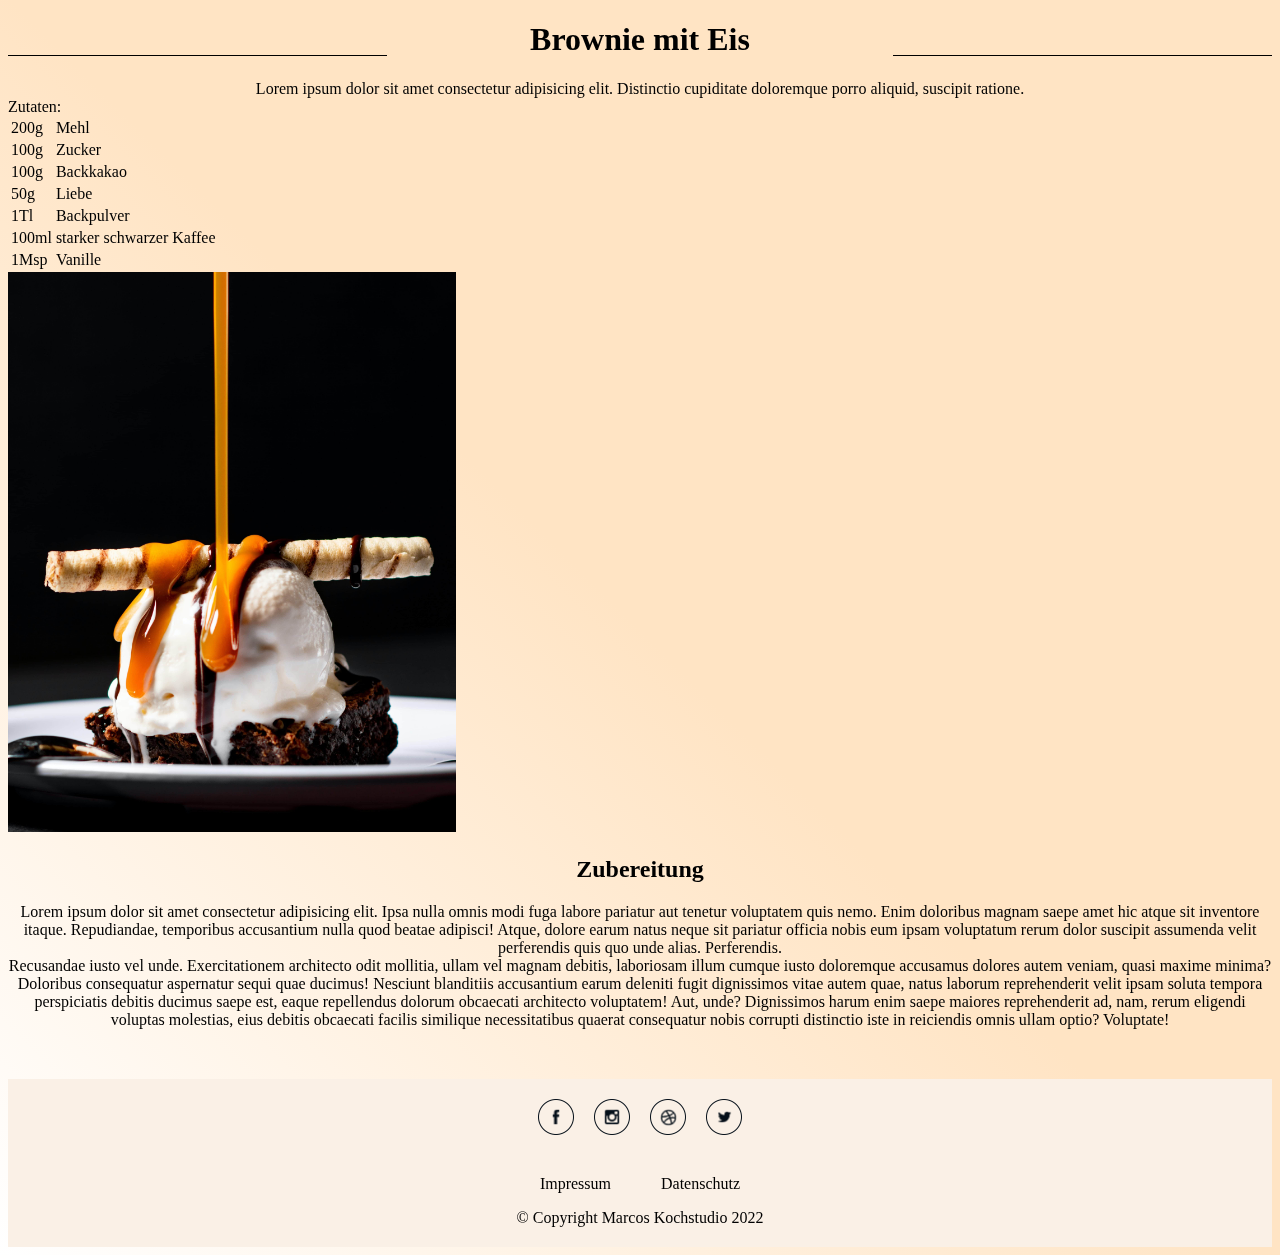
==== pages/rezept_brownie.html @ 258c1a05 "add basic recipe page" ====
<!DOCTYPE html>
<html lang="en">
  <head>
    <meta charset="UTF-8" />
    <meta name="viewport" content="width=device-width, initial-scale=1.0" />
    <title>Cookbook</title>

    <link
      href="https://cdn.jsdelivr.net/npm/bootstrap@5.2.2/dist/css/bootstrap.min.css"
      rel="stylesheet"
      integrity="sha384-Zenh87qX5JnK2Jl0vWa8Ck2rdkQ2Bzep5IDxbcnCeuOxjzrPF/et3URy9Bv1WTRi"
      crossorigin="anonymous"
    />
    <link rel="stylesheet" href="../styles/styles.css" />
  </head>

  <body id="recipe">
    <main class="container">
      <article>
        <h1 class="display-4">Brownie mit Eis</h1>
        <p>
          Lorem ipsum dolor sit amet consectetur adipisicing elit. Distinctio
          cupiditate doloremque porro aliquid, suscipit ratione.
        </p>
        <section class="row">
          <aside class="ingredients col-3">
            <table>
              <thead>
                Zutaten:
              </thead>
              <tr>
                <td>200g</td>
                <td>Mehl</td>
              </tr>
              <tr>
                <td>100g</td>
                <td>Zucker</td>
              </tr>
              <tr>
                <td>100g</td>
                <td>Backkakao</td>
              </tr>
              <tr>
                <td>50g</td>
                <td>Liebe</td>
              </tr>
              <tr>
                <td>1Tl</td>
                <td>Backpulver</td>
              </tr>
              <tr>
                <td>100ml</td>
                <td>starker schwarzer Kaffee</td>
              </tr>
              <tr>
                <td>1Msp</td>
                <td>Vanille</td>
              </tr>
            </table>
          </aside>
          <div class="divider col-1"></div>
          <div class="col-8">
            <img src="../img/brownie.jpg" alt="schön angerichteter Brownie" />
            <h2>Zubereitung</h2>
            <p>
              Lorem ipsum dolor sit amet consectetur adipisicing elit. Ipsa
              nulla omnis modi fuga labore pariatur aut tenetur voluptatem quis
              nemo. Enim doloribus magnam saepe amet hic atque sit inventore
              itaque. Repudiandae, temporibus accusantium nulla quod beatae
              adipisci! Atque, dolore earum natus neque sit pariatur officia
              nobis eum ipsam voluptatum rerum dolor suscipit assumenda velit
              perferendis quis quo unde alias. Perferendis.
            </p>
            <p>
              Recusandae iusto vel unde. Exercitationem architecto odit
              mollitia, ullam vel magnam debitis, laboriosam illum cumque iusto
              doloremque accusamus dolores autem veniam, quasi maxime minima?
              Doloribus consequatur aspernatur sequi quae ducimus! Nesciunt
              blanditiis accusantium earum deleniti fugit dignissimos vitae
              autem quae, natus laborum reprehenderit velit ipsam soluta tempora
              perspiciatis debitis ducimus saepe est, eaque repellendus dolorum
              obcaecati architecto voluptatem! Aut, unde? Dignissimos harum enim
              saepe maiores reprehenderit ad, nam, rerum eligendi voluptas
              molestias, eius debitis obcaecati facilis similique necessitatibus
              quaerat consequatur nobis corrupti distinctio iste in reiciendis
              omnis ullam optio? Voluptate!
            </p>
          </div>
        </section>
      </article>
    </main>
    <footer class="container-fluid">
      <div class="container">
        <div class="social">
          <a href="#">
            <img src="../img/facebook.png" alt="Facebook Logo" />
          </a>
          <a href="#">
            <img src="../img/instagram.png" alt="Instagram Logo" />
          </a>
          <a href="#">
            <img src="../img/dribbble.png" alt="Dribbble Logo" />
          </a>
          <a href="#">
            <img src="../img/twitter.png" alt="Twitter Logo" />
          </a>
        </div>
        <nav>
          <ul>
            <li>
              <a href="#">Impressum</a>
            </li>
            <li>
              <a href="#">Datenschutz</a>
            </li>
          </ul>
        </nav>
        <p>&copy; Copyright Marcos Kochstudio 2022</p>
      </div>
    </footer>
    <script
      src="https://cdn.jsdelivr.net/npm/bootstrap@5.2.2/dist/js/bootstrap.bundle.min.js"
      integrity="sha384-OERcA2EqjJCMA+/3y+gxIOqMEjwtxJY7qPCqsdltbNJuaOe923+mo//f6V8Qbsw3"
      crossorigin="anonymous"
    ></script>

    <script
      src="../js/main.js"
      language="javascript"
      type="text/javascript"
    ></script>
  </body>
</html>
---- styles/styles.css ----
h1 {
  text-align: center;
}
h2 {
  text-align: center;
}
a {
  text-decoration: none;
}

p {
  text-align: center;
  margin: 0;
}
ul {
  list-style-type: none;
  padding-inline-start: 0;
}
/*************** Header Anfang *****************/
#header {
  width: 100%;
}
#header nav {
  width: 80%;

  margin: auto;
  display: flex;
  justify-content: space-between;
}
#marcoLogo {
  width: 150px;
}

#HederSocialMedia img {
  border-radius: 50%;
  background-color: bisque;
}
#HederSocialMedia img:hover {
  background-color: orange;
}

#nav-link {
  order: 3;

  display: flex;
  flex-direction: column;
  justify-content: space-evenly;
}

#nav-Menu a {
  padding-right: 7px;
  text-decoration: none;
  color: rgb(239, 65, 65);
  font-weight: bold;
}
#nav-Menu a:hover {
  color: brown;
}

/*************** Header Ende *****************/

/*************** Main Anfang *****************/

body {
  background-image: linear-gradient(to top, white 0%, bisque 50%);
  background-image: linear-gradient(to right, white 0%, bisque 50%);
  background-image: linear-gradient(45deg, white 0%, bisque 50%);
}
/*************** introduction Section *****************/
#introduction {
  width: 90%;
  margin: 50px auto;
  padding-bottom: 50px;
}
.jumbotron {
  background-color: linen;
  padding: 50px 0;
}
#introduction h1 {
  color: brown;
}
#introduction h1:hover {
  color: rgb(200, 112, 112);
}

/* #introduction p:first-child {
    text-align: center;
} */

#introduction p {
  width: 60%;
  margin: auto;
  text-align: center;
  color: rgb(62, 40, 40);
}

#introduction hr {
  color: brown;
  width: 80%;
  margin: auto;
}

/***************Filter Section *****************/
#filter-section {
  width: 90%;
  margin: auto;
  height: 100px;
  display: flex;
  justify-content: space-evenly;
}

#filter-section select {
  width: auto;
  height: 30px;
  text-align: center;
  font-family: Arial;
  background-color: linen;
  border-radius: 10px;
}

/*************** recipe Section *****************/
#recipe-section img {
  display: block;
  margin: 40px;
  height: 400px;
  max-width: 300px;
  justify-content: center;
  object-fit: cover;
  border-radius: 50%;
}
#recipe-section h3 {
  text-align: center;
  color: black;
}
#recipe-section h4 {
  text-align: right;
  margin: 0 20px 40px 0;
  color: grey;
}
.recipe-container {
  display: flex;
  margin: auto;
  flex-direction: row;
  flex-wrap: wrap;
  /* background-color: lightgreen; */
}

.recipe {
  display: flex;
  flex-direction: column;
  background-color: rgba(255, 228, 196, 50);
  align-items: center;
  width: 400px;
  border: 1px solid;
  margin-bottom: 40px;
  border-color: grey;
  margin: 10px;
  border-radius: 80px;
  transition: background-color 0.4s ease-in-out;
}

.recipe:hover {
  background-color: rgb(255, 203, 107);
  transform: scale(1.2);
  border-radius: 30px;
}
#recipe-section .recipe:hover img {
  border-radius: 5px;
  transition: border-radius 0.2s ease-in-out;
}

/*************** Rezeptseiten Anfang *****************/

#recipe h1 {
  position: relative;
}
#recipe h1:before {
  content: "";
  position: absolute;
  display: block;
  height: 33.5px;
  width: 30%;
  border-bottom: 1px solid #000;
}
#recipe h1::after {
  content: "";
  position: absolute;
  display: block;
  height: 33.5px;
  width: 30%;
  border-bottom: 1px solid #000;
  right: 0;
  top: 0;
}

#recipe main img {
  width: clamp(300px, 35vw, 80%);
  max-height: 600px;
  object-fit: cover;
  object-position: bottom;
}

#recipe .divider {
  position: relative;
}
#recipe .divider:before {
  content: "";
  position: absolute;
  width: 1px;
  height: 100%;
  left: 50%;
  transform: translate(-50%, 0);
  background-color: #000;
}
/*************** Rezeptseiten Ende *****************/

/*************** Main Ende *****************/

/*************** Footer Anfang *****************/
footer {
  background-color: linen;
  padding-bottom: 20px;
  margin-top: 50px;
}
footer .social {
  padding-block: 20px;
  display: flex;
  gap: 20px;
  justify-content: center;
}
footer .social a {
  mix-blend-mode: difference;
  border-radius: 50%;
  transition: box-shadow 0.2s ease-in-out;
}
footer .social a:hover {
  box-shadow: 0 0 10px #fff;
}
footer nav ul {
  display: flex;
  justify-content: center;
  gap: 50px;
}
footer nav a {
  color: hsl(0, 0%, 0%);
  transition: color 0.2s ease-in-out;
}
footer nav a:hover {
  color: rgb(165, 42, 42);
}
/*************** Footer Ende *****************/
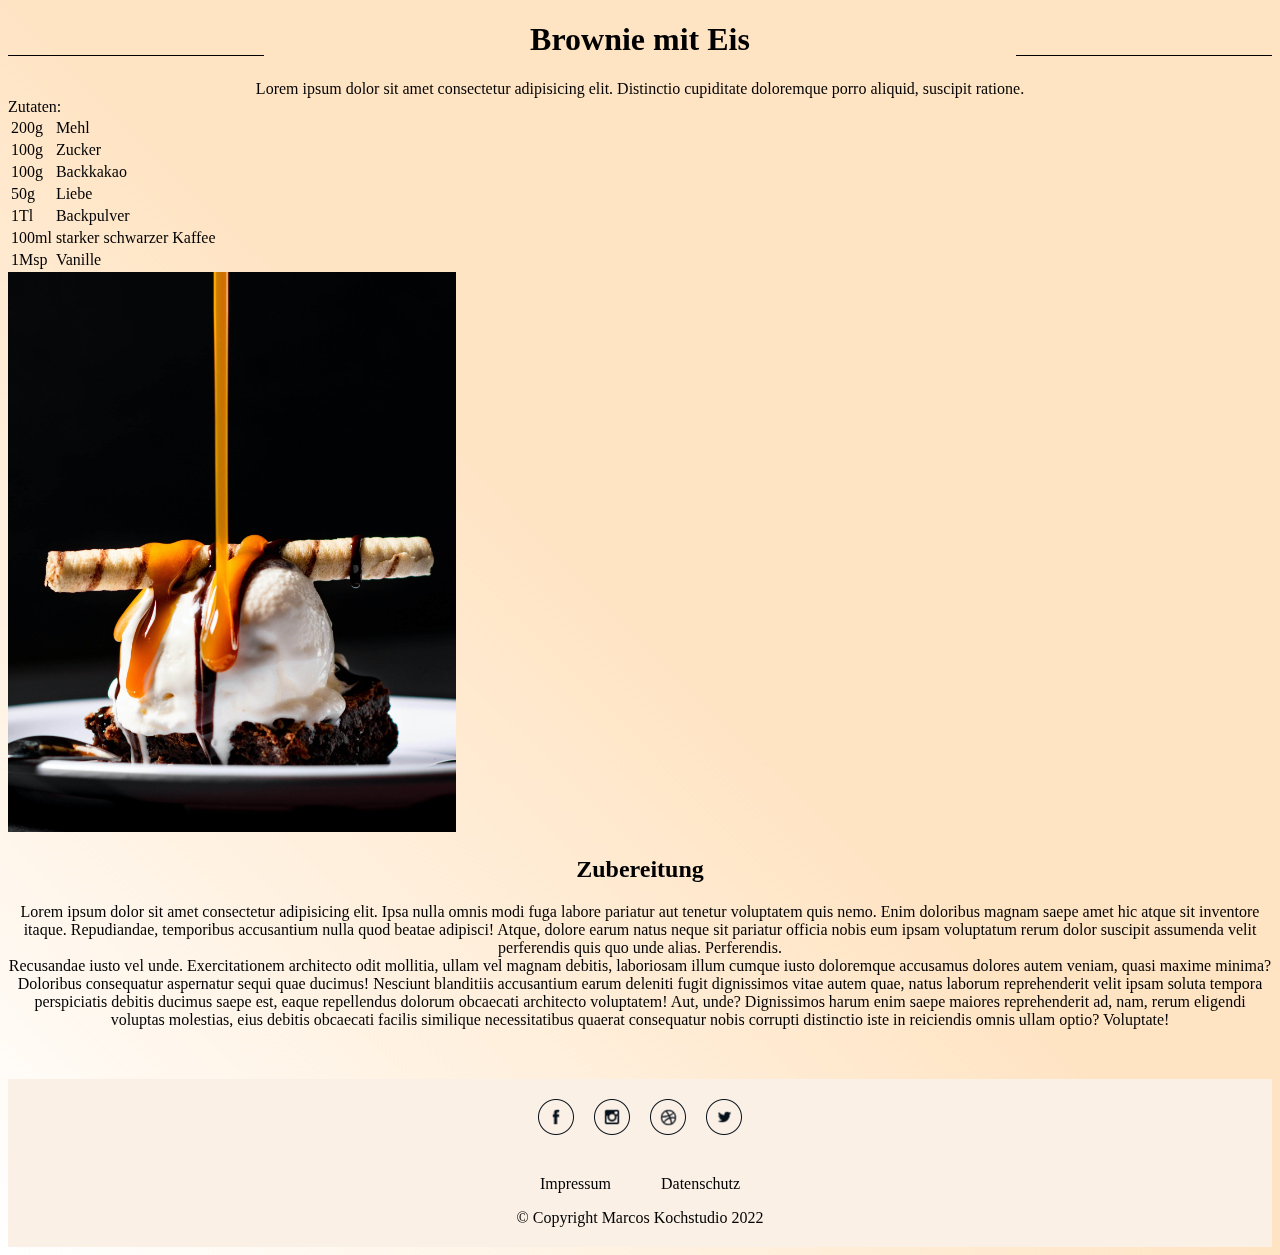
==== commit 781c8fbc: "forgot to change branch" ====
--- a/pages/rezept_brownie.html
+++ b/pages/rezept_brownie.html
@@ -23,7 +23,7 @@
           cupiditate doloremque porro aliquid, suscipit ratione.
         </p>
         <section class="row">
-          <aside class="ingredients col-3">
+          <aside class="ingredients col-12 col-md-3">
             <table>
               <thead>
                 Zutaten:
@@ -59,7 +59,7 @@
             </table>
           </aside>
           <div class="divider col-1"></div>
-          <div class="col-8">
+          <div class="col-12 col-md-8">
             <img src="../img/brownie.jpg" alt="schön angerichteter Brownie" />
             <h2>Zubereitung</h2>
             <p>
--- a/styles/styles.css
+++ b/styles/styles.css
@@ -20,51 +20,133 @@
 #header {
   width: 100%;
 }
-#header nav {
+#navbar {
   width: 80%;
 
-  margin: auto;
+  margin: 10px auto;
   display: flex;
   justify-content: space-between;
 }
 #marcoLogo {
-  width: 150px;
-}
-
-#HederSocialMedia img {
+  width: 120px;
+}
+#nav-link {
+  order: 3;
+
+  display: flex;
+  flex-direction: column;
+  justify-content: space-evenly;
+}
+#HeaderSocialMedia img {
   border-radius: 50%;
   background-color: bisque;
 }
-#HederSocialMedia img:hover {
+#HeaderSocialMedia img:hover {
   background-color: orange;
 }
 
-#nav-link {
-  order: 3;
-
-  display: flex;
+.nav-Menu ul {
+  margin: 0;
+  padding: 0;
+  display: flex;
+  /* background-color: aqua; */
+}
+
+.nav-Menu li {
+  list-style: none;
+}
+
+.nav-Menu li a {
+  text-decoration: none;
+  padding: 0.3rem;
+  display: block;
+  color: rgb(239, 65, 65);
+}
+
+.nav-Menu li:hover {
+  background-color: rgb(238, 227, 216);
+  border-radius: 5px;
+}
+
+.nav-Menu a:hover {
+  color: brown;
+  font-weight: bold;
+}
+.toggle-button {
+  position: absolute;
+  top: 0.75rem;
+  right: 1rem;
+  display: none;
   flex-direction: column;
-  justify-content: space-evenly;
-}
-
-#nav-Menu a {
+  justify-content: space-between;
+  width: 30px;
+  height: 21px;
+}
+
+.toggle-button .bar {
+  height: 3px;
+  width: 100%;
+  background-color: rgb(239, 65, 65);
+  border-radius: 10px;
+}
+
+@media (max-width: 400px) {
+  .toggle-button {
+    display: flex;
+  }
+  .navbar {
+    flex-direction: column;
+    align-items: flex-start;
+  }
+  #marcoLogo {
+    margin-top: 10px;
+    width: 100px;
+  }
+  #HeaderSocialMedia {
+    display: none;
+  }
+
+  .nav-Menu {
+    /**/
+    display: none;
+    width: 100%;
+  }
+
+  .nav-Menu ul {
+    flex-direction: column;
+    width: 100%;
+  }
+  .nav-Menu ul li {
+    text-align: center;
+  }
+  .nav-Menu ul li a {
+    padding: 0.5rem 1rem;
+  }
+
+  .nav-Menu.active {
+    display: flex;
+  }
+}
+
+.animate-charcter {
+}
+
+/* #nav-Menu a {
   padding-right: 7px;
   text-decoration: none;
   color: rgb(239, 65, 65);
   font-weight: bold;
 }
-#nav-Menu a:hover {
-  color: brown;
-}
+ */
 
 /*************** Header Ende *****************/
 
 /*************** Main Anfang *****************/
 
 body {
-  background-image: linear-gradient(to top, white 0%, bisque 50%);
-  background-image: linear-gradient(to right, white 0%, bisque 50%);
-  background-image: linear-gradient(45deg, white 0%, bisque 50%);
+  background: linear-gradient(to top, white 0%, bisque 50%);
+  background: linear-gradient(to right, white 0%, bisque 50%);
+  background: linear-gradient(45deg, white 0%, bisque 50%);
 }
 /*************** introduction Section *****************/
 #introduction {
@@ -164,6 +246,7 @@
   transform: scale(1.2);
   border-radius: 30px;
 }
+
 #recipe-section .recipe:hover img {
   border-radius: 5px;
   transition: border-radius 0.2s ease-in-out;
@@ -177,20 +260,22 @@
 #recipe h1:before {
   content: "";
   position: absolute;
-  display: block;
+  display: none;
   height: 33.5px;
-  width: 30%;
+  width: clamp(50px, 20vw, 30%);
   border-bottom: 1px solid #000;
 }
 #recipe h1::after {
   content: "";
   position: absolute;
-  display: block;
+  display: none;
   height: 33.5px;
-  width: 30%;
+  width: clamp(50px, 20vw, 25%);
   border-bottom: 1px solid #000;
   right: 0;
   top: 0;
+}
+#recipe section {
 }
 
 #recipe main img {
@@ -202,6 +287,7 @@
 
 #recipe .divider {
   position: relative;
+  display: none;
 }
 #recipe .divider:before {
   content: "";
@@ -212,6 +298,13 @@
   transform: translate(-50%, 0);
   background-color: #000;
 }
+@media screen and (min-width: 768px) {
+  #recipe .divider,
+  #recipe h1::after,
+  #recipe h1::before {
+    display: block;
+  }
+}
 /*************** Rezeptseiten Ende *****************/
 
 /*************** Main Ende *****************/
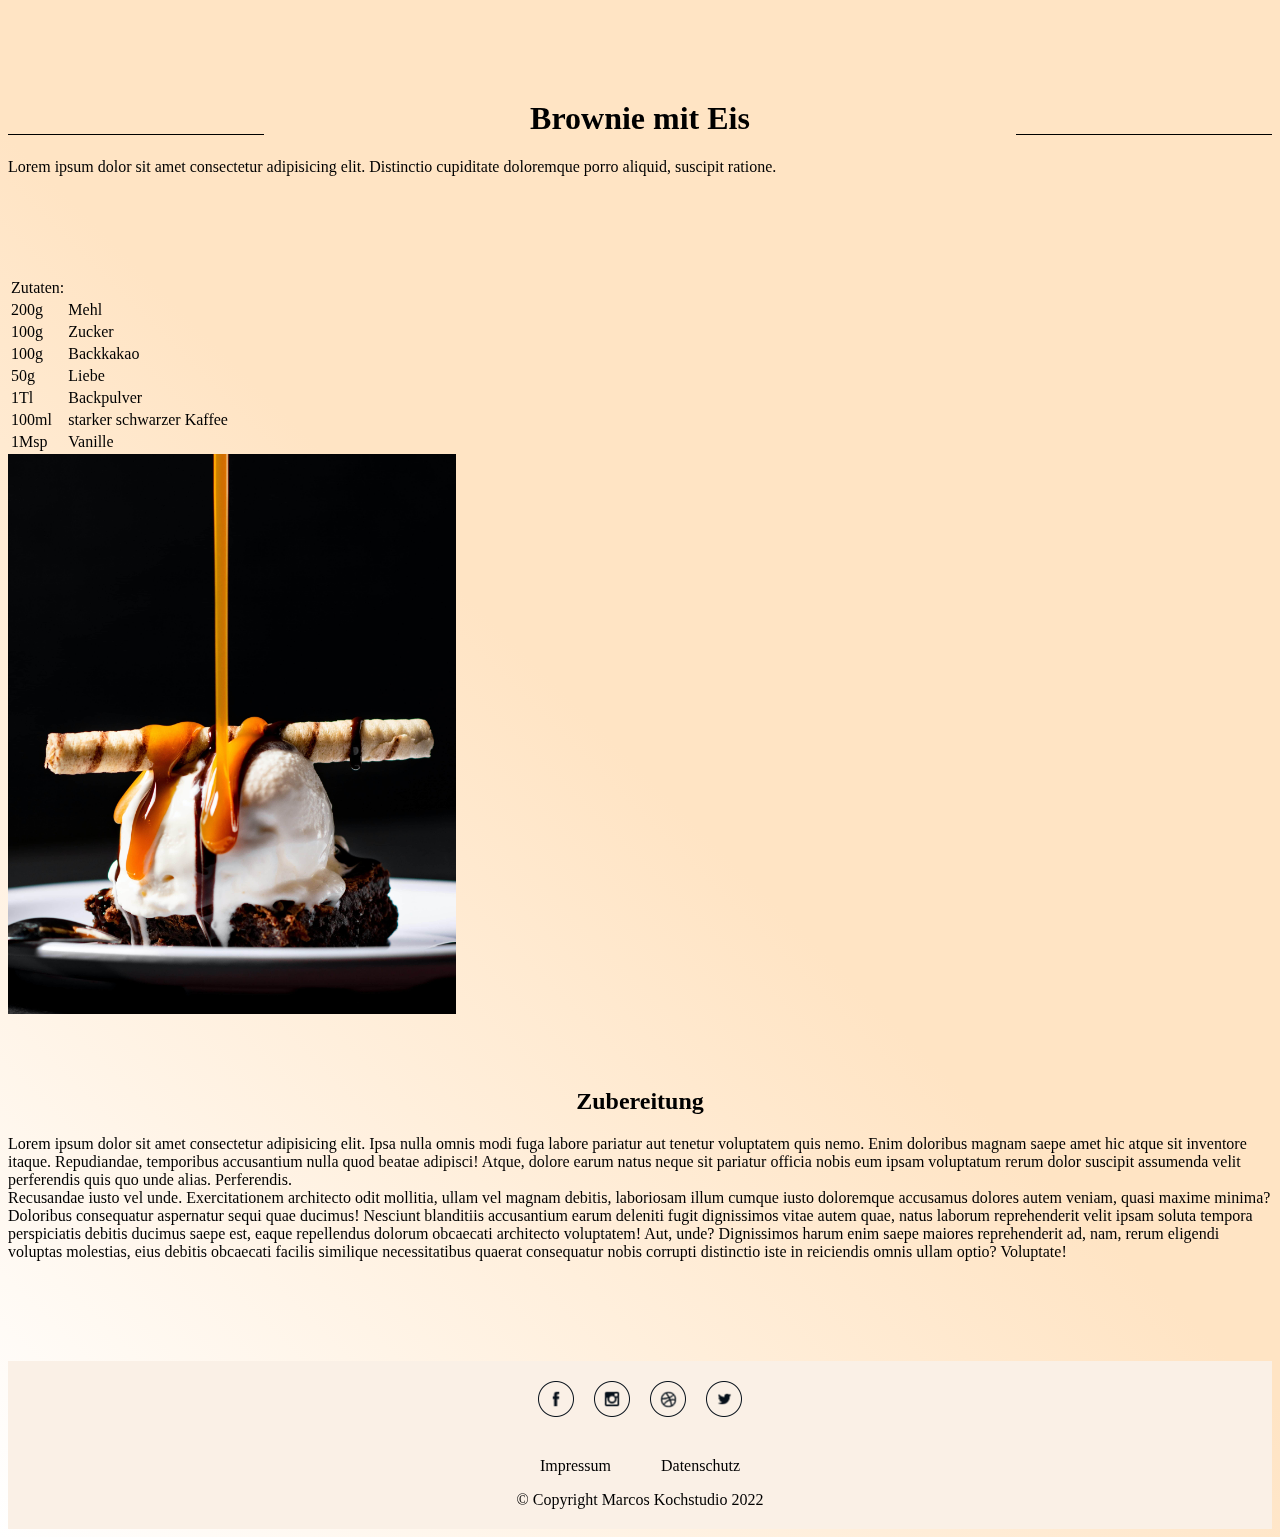
==== commit 97c18e6d: "finalize recipe page structure" ====
--- a/pages/rezept_brownie.html
+++ b/pages/rezept_brownie.html
@@ -24,9 +24,11 @@
         </p>
         <section class="row">
           <aside class="ingredients col-12 col-md-3">
-            <table>
+            <table class="w-100">
               <thead>
-                Zutaten:
+                <tr>
+                  <td>Zutaten:</td>
+                </tr>
               </thead>
               <tr>
                 <td>200g</td>
@@ -59,7 +61,7 @@
             </table>
           </aside>
           <div class="divider col-1"></div>
-          <div class="col-12 col-md-8">
+          <div class="details col-12 col-md-8">
             <img src="../img/brownie.jpg" alt="schön angerichteter Brownie" />
             <h2>Zubereitung</h2>
             <p>
--- a/styles/styles.css
+++ b/styles/styles.css
@@ -9,7 +9,6 @@
 }
 
 p {
-  text-align: center;
   margin: 0;
 }
 ul {
@@ -275,7 +274,18 @@
   right: 0;
   top: 0;
 }
+#recipe article {
+  margin-block: 100px;
+}
 #recipe section {
+  margin-top: 50px;
+}
+#recipe table {
+  margin-bottom: 50px;
+}
+#recipe .details {
+  display: flex;
+  flex-direction: column;
 }
 
 #recipe main img {
@@ -283,6 +293,7 @@
   max-height: 600px;
   object-fit: cover;
   object-position: bottom;
+  margin: 0 auto 50px;
 }
 
 #recipe .divider {
@@ -304,6 +315,15 @@
   #recipe h1::before {
     display: block;
   }
+  #recipe .details {
+    display: block;
+  }
+  #recipe section {
+    margin-top: 100px;
+  }
+  #recipe table {
+    margin-bottom: 0;
+  }
 }
 /*************** Rezeptseiten Ende *****************/
 
@@ -341,4 +361,7 @@
 footer nav a:hover {
   color: rgb(165, 42, 42);
 }
+footer p {
+  text-align: center;
+}
 /*************** Footer Ende *****************/
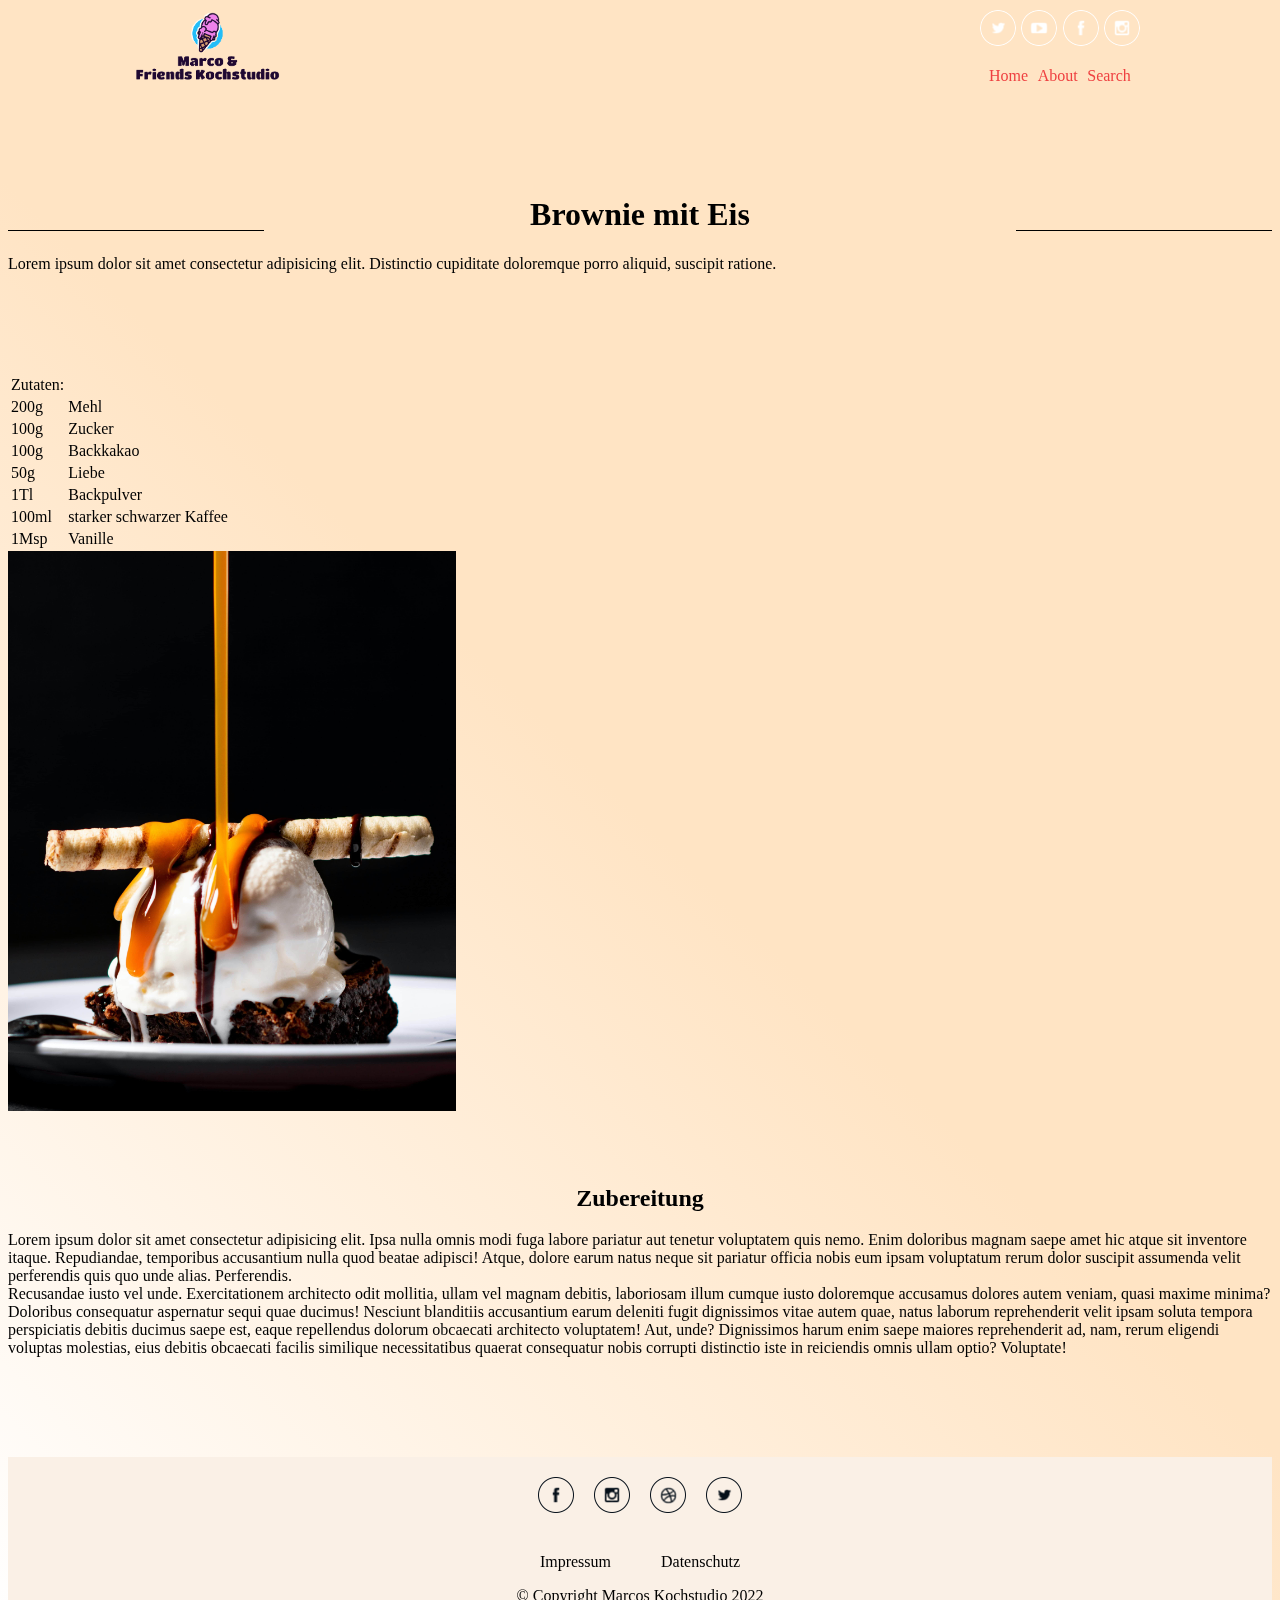
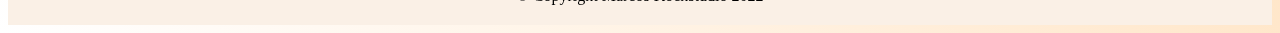
==== commit eacb7c4c: "recipe-merch" ====
--- a/pages/rezept_brownie.html
+++ b/pages/rezept_brownie.html
@@ -15,6 +15,35 @@
   </head>
 
   <body id="recipe">
+    <header class="container-fluid" id="header">
+      <nav id="navbar">
+        <div id="nav-logo">
+          <img id="marcoLogo" src="../img/Logo2.png" alt="Marco Logo" />
+        </div>
+        <div id="nav-link">
+          <div id="HeaderSocialMedia">
+            <a href="#"><img src="../img/twitter.png" alt="twitter" /></a>
+            <a href="#"><img src="../img/youtube.png" alt="youtube" /></a>
+            <a href="#"><img src="../img/facebook.png" alt="facebook" /></a>
+            <a href="#"><img src="../img/instagram.png" alt="instagram" /></a>
+          </div>
+
+          <a href="#" class="toggle-button">
+            <span class="bar"></span>
+            <span class="bar"></span>
+            <span class="bar"></span>
+          </a>
+
+          <div class="nav-Menu">
+            <ul>
+              <li><a href="../index.html">Home</a></li>
+              <li><a href="#">About</a></li>
+              <li><a href="#">Search</a></li>
+            </ul>
+          </div>
+        </div>
+      </nav>
+    </header>
     <main class="container">
       <article>
         <h1 class="display-4">Brownie mit Eis</h1>
--- a/styles/styles.css
+++ b/styles/styles.css
@@ -27,13 +27,17 @@
   justify-content: space-between;
 }
 #marcoLogo {
-  width: 120px;
+  width: 150px;
 }
 #nav-link {
-  order: 3;
-
   display: flex;
   flex-direction: column;
+
+  justify-content: space-evenly;
+}
+#HeaderSocialMedia {
+  display: flex;
+
   justify-content: space-evenly;
 }
 #HeaderSocialMedia img {
@@ -44,11 +48,16 @@
   background-color: orange;
 }
 
+.nav-Menu {
+  flex-grow: 0;
+  margin-top: 5px;
+}
 .nav-Menu ul {
-  margin: 0;
+  margin: 10px;
   padding: 0;
   display: flex;
-  /* background-color: aqua; */
+  /* 
+    background-color: aqua;*/
 }
 
 .nav-Menu li {
@@ -57,19 +66,20 @@
 
 .nav-Menu li a {
   text-decoration: none;
-  padding: 0.3rem;
+  padding: 0.1rem 0.3rem;
   display: block;
   color: rgb(239, 65, 65);
 }
 
 .nav-Menu li:hover {
-  background-color: rgb(238, 227, 216);
+  background-color: rgb(231, 179, 159);
   border-radius: 5px;
 }
 
 .nav-Menu a:hover {
   color: brown;
-  font-weight: bold;
+  /* font-weight: bold; */
+  transform: scale(1.1);
 }
 .toggle-button {
   position: absolute;
@@ -89,7 +99,7 @@
   border-radius: 10px;
 }
 
-@media (max-width: 400px) {
+@media (max-width: 500px) {
   .toggle-button {
     display: flex;
   }
@@ -125,9 +135,6 @@
   .nav-Menu.active {
     display: flex;
   }
-}
-
-.animate-charcter {
 }
 
 /* #nav-Menu a {
@@ -164,10 +171,6 @@
   color: rgb(200, 112, 112);
 }
 
-/* #introduction p:first-child {
-    text-align: center;
-} */
-
 #introduction p {
   width: 60%;
   margin: auto;
@@ -180,12 +183,17 @@
   width: 80%;
   margin: auto;
 }
+@media (max-width: 500px) {
+  #introduction {
+    margin-bottom: 10px;
+  }
+}
 
 /***************Filter Section *****************/
 #filter-section {
   width: 90%;
-  margin: auto;
-  height: 100px;
+  margin: 50px auto;
+  height: auto;
   display: flex;
   justify-content: space-evenly;
 }
@@ -197,6 +205,24 @@
   font-family: Arial;
   background-color: linen;
   border-radius: 10px;
+}
+#filter-section select:hover {
+  box-shadow: 0 0 10px 100px brown inset;
+}
+
+@media (max-width: 500px) {
+  #filter-section {
+    margin-top: 0;
+    flex-direction: column;
+    margin-bottom: 10px;
+    align-items: center;
+  }
+  #filter-section select {
+    margin-bottom: 10px;
+  }
+  #filter-section select option {
+    padding: 20px;
+  }
 }
 
 /*************** recipe Section *****************/
@@ -223,6 +249,7 @@
   margin: auto;
   flex-direction: row;
   flex-wrap: wrap;
+  justify-content: center;
   /* background-color: lightgreen; */
 }
 
@@ -237,7 +264,7 @@
   border-color: grey;
   margin: 10px;
   border-radius: 80px;
-  transition: background-color 0.4s ease-in-out;
+  transition: background-color 0.4s ease-in-out, transform 0.2s ease-in-out;
 }
 
 .recipe:hover {
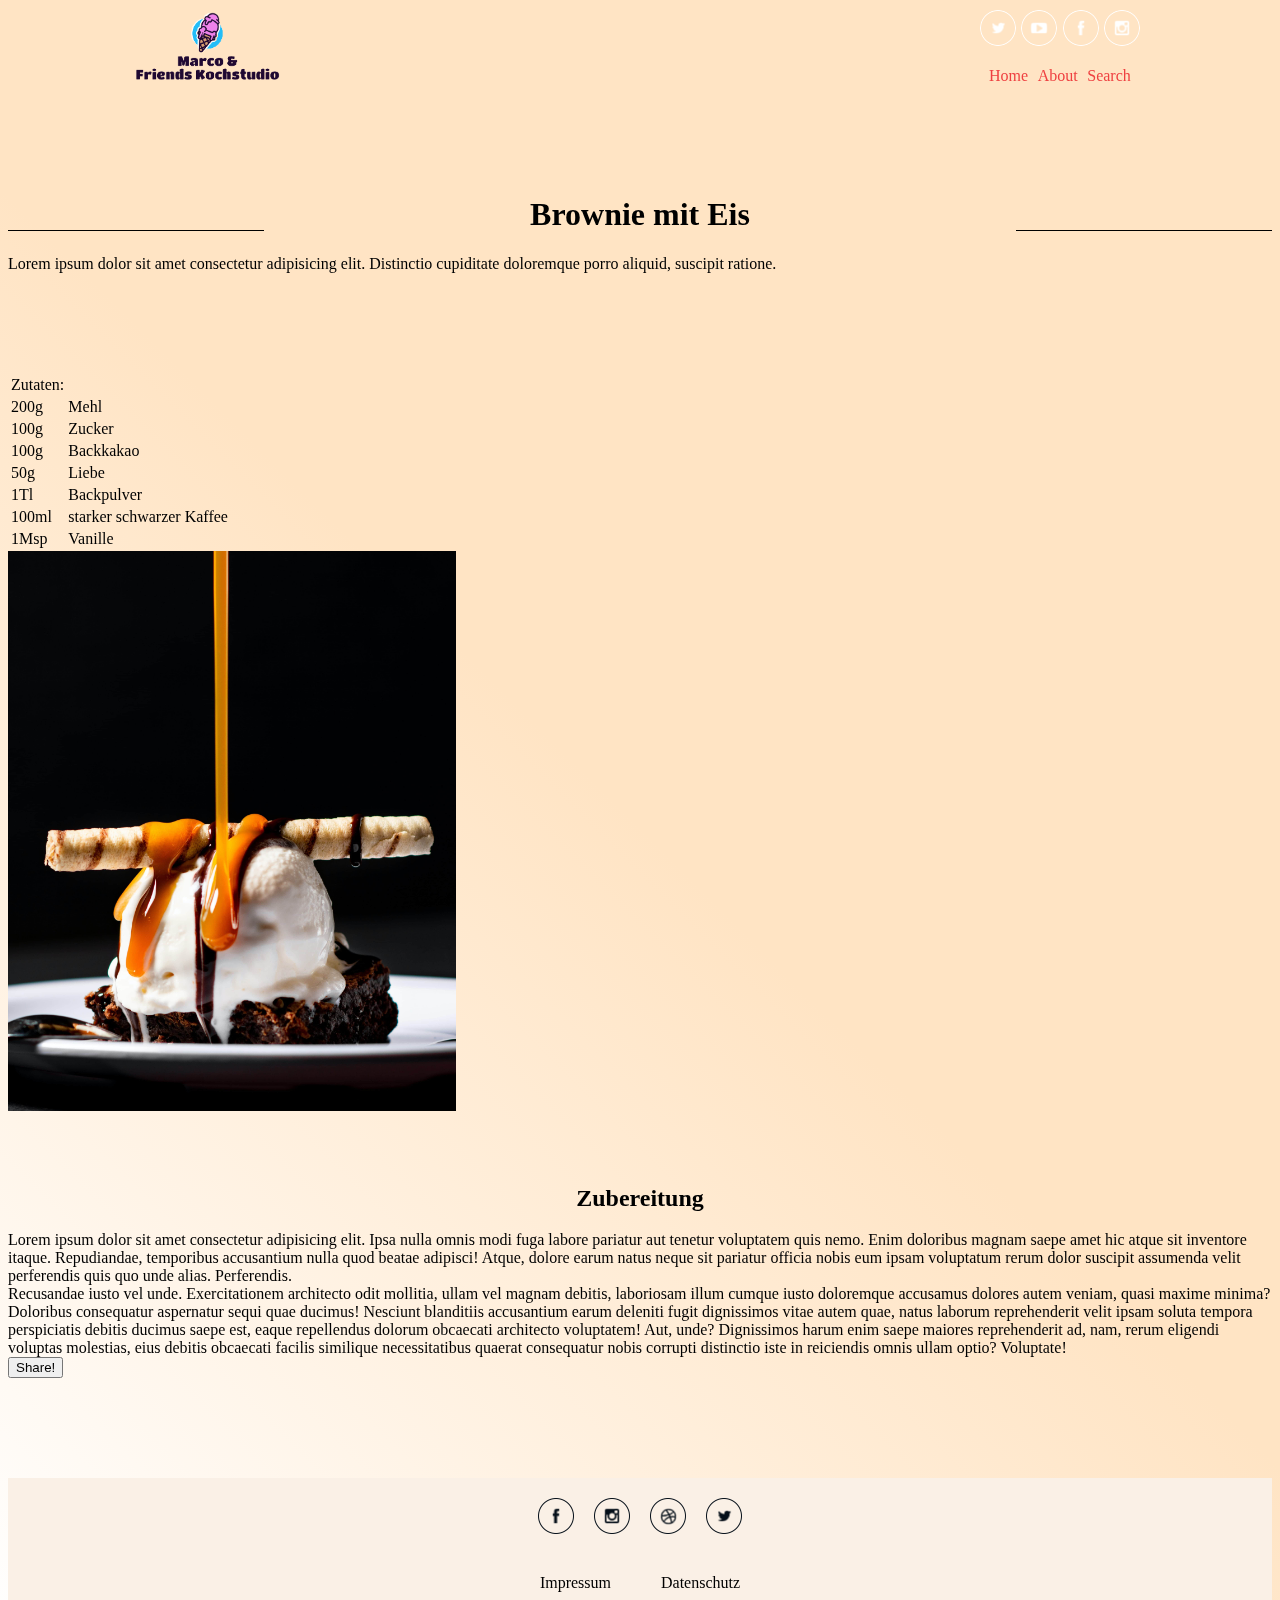
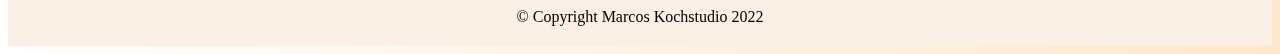
==== commit c54006fb: "change recipe sites + add share btn" ====
--- a/pages/rezept_brownie.html
+++ b/pages/rezept_brownie.html
@@ -116,6 +116,7 @@
               quaerat consequatur nobis corrupti distinctio iste in reiciendis
               omnis ullam optio? Voluptate!
             </p>
+            <button>Share!</button>
           </div>
         </section>
       </article>
